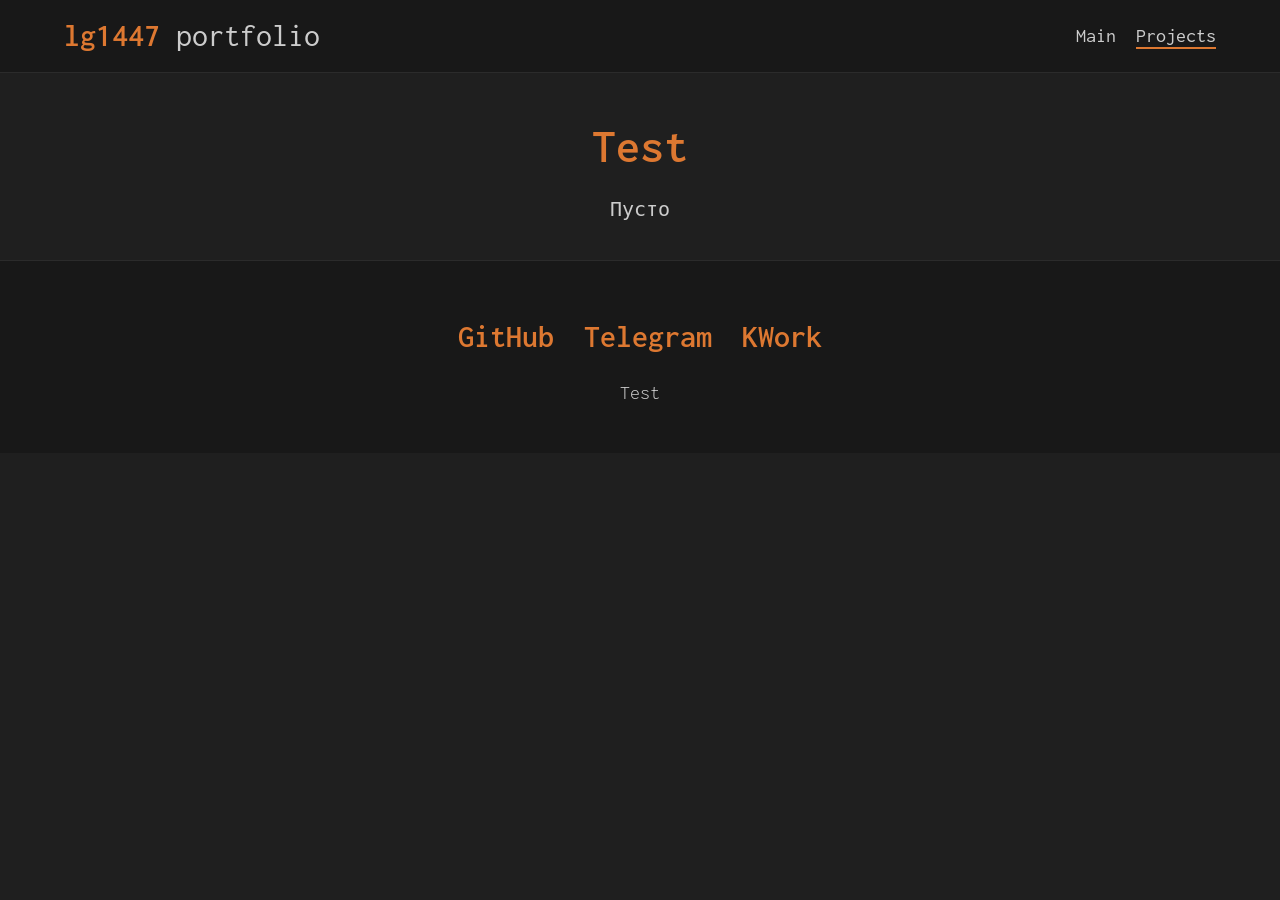
==== projects.html @ b347426b "first commit" ====
<!DOCTYPE html>
<html lang="ru">
<head>
    <meta charset="UTF-8">
    <meta http-equiv="X-UA-Compatible" content="IE=edge">
    <meta name="viewport" content="width=device-width, initial-scale=1.0">
    <title>lg1447</title>
    <link rel="stylesheet" href="./css/main.css">
</head>
<body>
    <nav>
        <div class="row">
            <a class="logo" href="./index.html">
                <strong>lg1447</strong> portfolio
            </a>
            <ul class="nav-list">
                <li><a href="./index.html" class="nav-list__link">Main</a></li>
                <li><a href="./projects.html" class="nav-list__link nav-list__link--active">Projects</a></li>
            </ul>
        </div>
    </nav>
    <main>
        <div class="container">
            <div class="block">
                <h2 class="title">Test</h2>
                <p>Пусто</p>
            </div>
        </div>
    </main>
    <footer>
        <div class="container">
            <div class="footer__container">
                <ul class="social">
                    <li><a href="https://github.com/lg1447" class="social__link">GitHub</a></li>
                    <li><a href="https://t.me/lg1447" class="social__link">Telegram</a></li>
                    <li><a href="https://kwork.ru/user/lg1447" class="social__link">KWork</a></li>
                </ul>
                <p class="copyright">Test</p>
            </div>
        </div>
    </footer>
</body>
</html>
---- css/main.css ----
@import "./reset.css";
@import url('https://fonts.googleapis.com/css2?family=Inconsolata:wght@200..900&display=swap');


:root {
    --font-size-large: 60px;
    --font-size-medium: 48px;
    --font-size-base: 32px;
    --font-size-small: 20px;

    --font-weight-large: 800;
    --font-weight-medium: 600;
    --font-weight-base: 400;
    --font-weight-low: 300;

    --bg-main: #1f1f1f;
    --bg-second: #181818;
    --border: #2b2b2b;
    --text: #cccccc;
    --accent: #dd7831;
}

@media (max-width: 600px) {
    :root {
        --font-size-large: 32px;
        --font-size-medium: 28px;
        --font-size-base: 20px;
        --font-size-small: 16px;
    }
}


html, body {
    background-color: var(--bg-main);
    color: var(--text);

    font-family: "Inconsolata", monospace;
}

.container {
    margin: 0 auto;
    padding: 0 5%;

    width: 80%;
}

.row {
    display: flex;
    justify-content: space-between;
    align-items: center;
    flex-wrap: wrap;

    padding: 0 5%;

    column-gap: 30px;
    row-gap: 20px;
}

/* Nav */

nav {
    padding: 20px 0;

    background-color: var(--bg-second);
    border-bottom: 1px solid var(--border); 
}

.logo {
    color: var(--text);

    font-size: var(--font-size-base);
    font-weight: var(--font-weight-base);
}

.logo strong {
    color: var(--accent);

    font-weight: var(--font-weight-medium);
}

.nav-list {
    display: flex;
    align-items: center;
    flex-wrap: wrap;

    row-gap: 15px;
    column-gap: 20px;
    
    font-size: var(--font-size-small);
    font-weight: var(--font-weight-base);
}

.nav-list__link {
    color: var(--text);
    transition: opacity 0.1s ease-in;
}

.nav-list__link:hover {
    opacity: 0.8;
}

.nav-list__link--active {
    position: relative;
}

.nav-list__link--active::after {
    content: "";
    display: block;

    height: 2px;
    width: 100%;

    position: absolute;
    top: 105%;

    background-color: var(--accent);
}

/* Header */

header {
    display: flex;
    justify-content: space-between;
    align-items: center;

    padding: 40px 0;

    min-height: 400px;
    width: 100%;

    background-color: var(--bg-second);
    color: var(--text);
    border-bottom: 1px solid var(--border);

    text-align: center;
}

.header__container {
    margin: 0 auto;
    padding: 60px 15px;

    max-width: 600px;

    background-image: url("./../images/header-background.svg");
    background-repeat: no-repeat;
    background-size: 100% 100%;
    background-position: center center;
}

.header__title {
    margin-bottom: 20px;

    font-size: var(--font-size-large);
    font-weight: var(--font-weight-large);
    /* letter-spacing: 1px; */
    /* line-height: 1; */
}

.header__title em {
    color: var(--accent);

    font-style: normal;
}

.header__container p {
    font-size: var(--font-size-base);
    font-weight: var(--font-weight-base);
    line-height: 1.4;
}

.header__container p + p {
    margin-top: 0.5em;
}

/* Main */

main {
    background-color: var(--bg-main);
    color: var(--text);
}

.block {
    padding: 40px 0;

    /* border-bottom: 1px solid var(--border); */
}

.title {
    margin-bottom: 20px;

    font-size: var(--font-size-medium);
    font-weight: var(--font-weight-medium);
    line-height: 1.4;

    color: var(--accent);

    text-align: center;
}

.block + .block {
    border-top: 1px solid var(--border);
}

.block p {
    padding: 0 10%;

    font-size: var(--font-size-small);
    font-weight: var(--font-weight-base);
    text-align: center;
}

/* Footer */

footer {
    padding: 60px 0 50px;

    background-color: var(--bg-second);
    color: var(--text);
    border-top: 1px solid var(--border);
}

.footer__container {
    display: flex;
    flex-direction: column;
    align-items: center;
    
    row-gap: 30px;
}

.social {
    display: flex;
    align-items: center;
    flex-wrap: wrap;

    row-gap: 15px;
    column-gap: 30px;
}

.social__link {
    color: var(--accent);

    font-size: var(--font-size-base);
    font-weight: var(--font-weight-medium);
}

.copyright {
    color: var(--text);

    font-size: var(--font-size-small);
    font-weight: var(--font-weight-low);
}
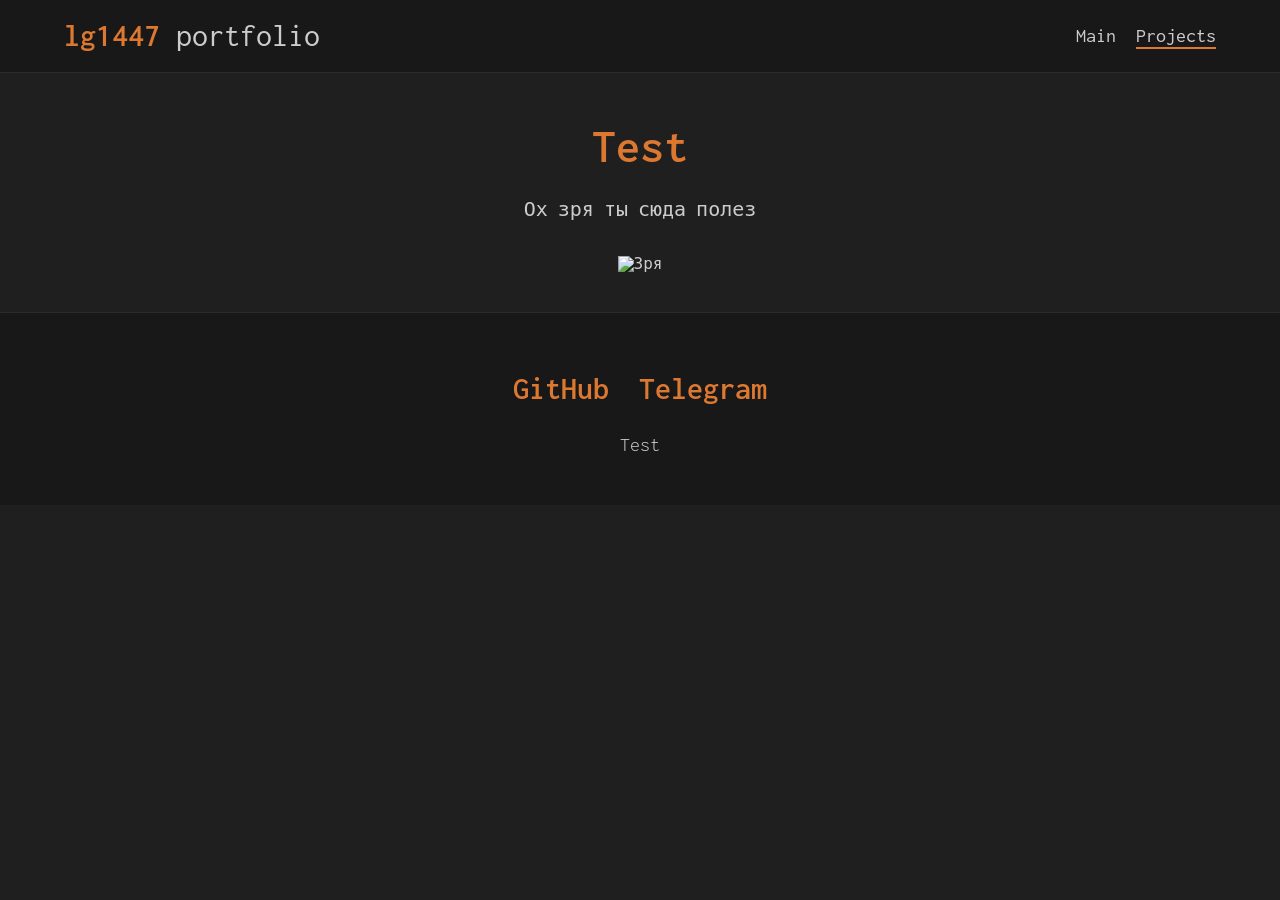
==== commit 3a1ea794: "Commit" ====
--- a/projects.html
+++ b/projects.html
@@ -23,7 +23,9 @@
         <div class="container">
             <div class="block">
                 <h2 class="title">Test</h2>
-                <p>Пусто</p>
+                <p>Ох зря ты сюда полез</p>
+                <br>
+                <img src="https://c.tenor.com/XSDYd478-2gAAAAC/tenor.gif" alt="Зря">
             </div>
         </div>
     </main>
@@ -33,7 +35,7 @@
                 <ul class="social">
                     <li><a href="https://github.com/lg1447" class="social__link">GitHub</a></li>
                     <li><a href="https://t.me/lg1447" class="social__link">Telegram</a></li>
-                    <li><a href="https://kwork.ru/user/lg1447" class="social__link">KWork</a></li>
+                    <!-- <li><a href="https://kwork.ru/user/lg1447" class="social__link">KWork</a></li> -->
                 </ul>
                 <p class="copyright">Test</p>
             </div>
--- a/css/main.css
+++ b/css/main.css
@@ -41,7 +41,7 @@
     margin: 0 auto;
     padding: 0 5%;
 
-    width: 80%;
+    width: 90%;
 }
 
 .row {
@@ -51,6 +51,8 @@
     flex-wrap: wrap;
 
     padding: 0 5%;
+
+    width: 90%;
 
     column-gap: 30px;
     row-gap: 20px;
@@ -180,13 +182,19 @@
 }
 
 .block {
+    display: flex;
+    flex-direction: column;
+    align-items: center;
+
     padding: 40px 0;
 
+    row-gap: 10px;
+
     /* border-bottom: 1px solid var(--border); */
 }
 
 .title {
-    margin-bottom: 20px;
+    margin-bottom: 10px;
 
     font-size: var(--font-size-medium);
     font-weight: var(--font-weight-medium);
@@ -209,6 +217,12 @@
     text-align: center;
 }
 
+.block img {
+    /* padding: 0 100px; */
+
+    max-width: 80%;
+}
+
 /* Footer */
 
 footer {
